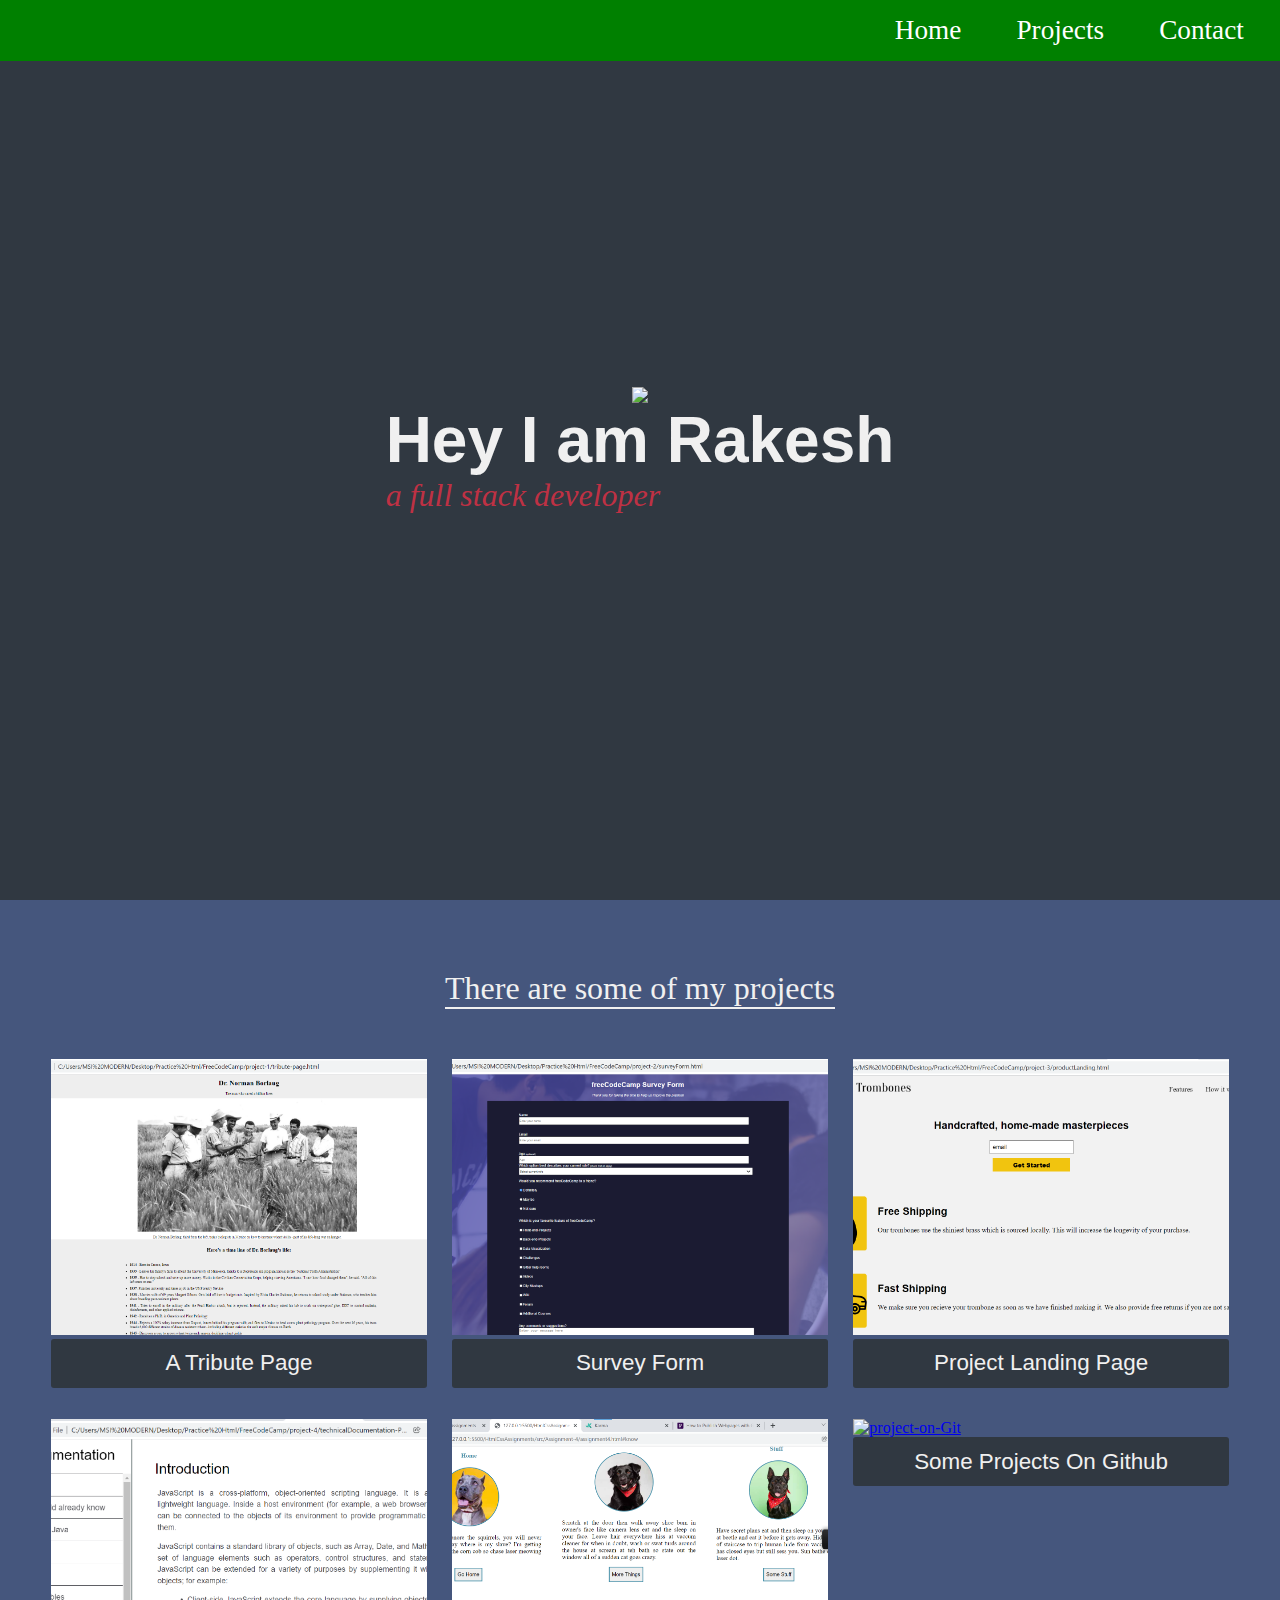
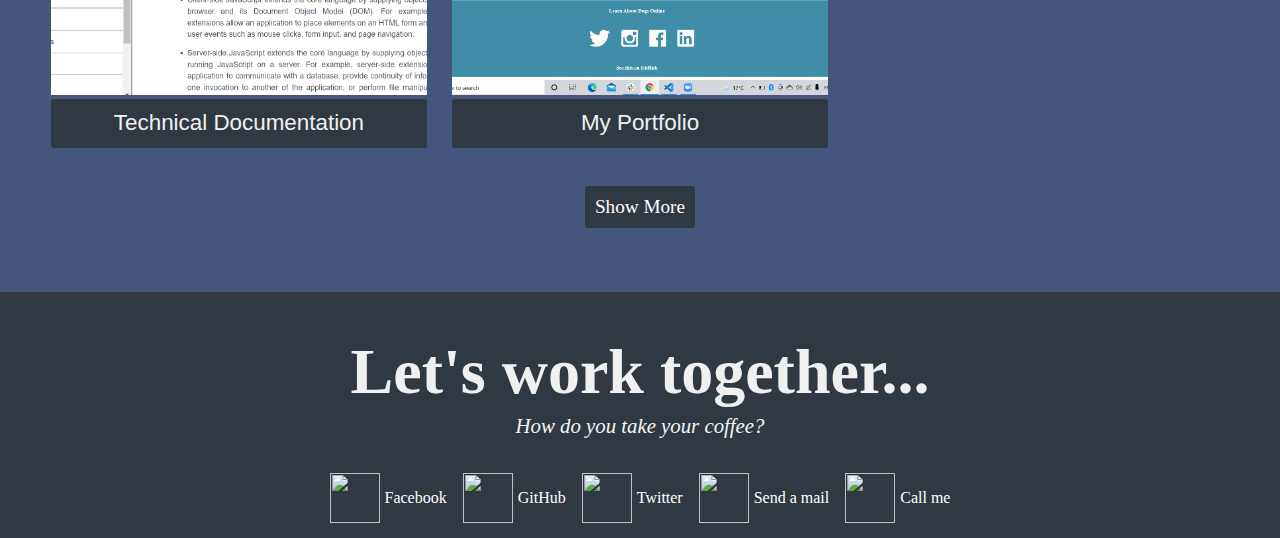
==== index.html @ 74ecbdb5 "Update index.html" ====
<!DOCTYPE html>
<html>
    <head>
        <link rel ="stylesheet" href ="portfolio.css">
    </head>
    <body>
        <nav id ="navbar">
            <div class ="nav">
                <a href ="#">Home</a>
                <a href ="#projects">Projects</a>
                <a href ="#social-handles">Contact</a>
            </div>
        </nav>
        <section id ="welcome-section">
            <img id ="my-photo" src ="./images/myphoto-1.jpg">
            <div id ="my-title"><h1>Hey I am Rakesh</h1>
            <p>a full stack developer</p></div>
        </section>
        <section id ="projects">
            <p id ="some-projects">There are some of my projects</p>
            <div class= "project-tile">
                <div class="project">
                    <a href ="https://codepen.io/rakadking/pen/BamBXKd?editors=1111"> <img src="./proj-1.png" alt ="project-1"></a>
                    <p class ="title">A Tribute Page</p>
                </div>
                <div class="project">
                    <a href ="https://codepen.io/rakadking/pen/jOaOxBx"> <img src="./proj-2.png" alt ="project-2"></a>
                    <p class ="title">Survey Form</p>
                </div>
                <div class="project">
                    <a href ="https://codepen.io/rakadking/pen/oNogNRR"> <img src="./proj-3.png" alt ="project-3"></a>
                    <p class ="title">Project Landing Page</p>
                </div>

            </div>
            <div class= "project-tile">
                <div class="project">
                    <a href ="https://codepen.io/rakadking/pen/MWOwOpy"> <img src="./proj-4.png" alt ="project-4"></a>
                    <p class ="title">Technical Documentation</p>
                </div>
                <div class="project">
                    <a href ="#"> <img src="./ass-4-2.png" alt ="My-Portfolio"></a>
                    <p class ="title">My Portfolio</p>
                </div>
                <div class="project">
                    <a href ="#"> <img src="#" alt ="project-on-Git"></a>
                    <p class ="title">Some Projects On Github</p>
                </div>
            </div>
            <a id ="profile-link" href ="https://github.com/rakadking" target ="_blank">Show More</a>
        </section>
        <div id ="social-link">
            <h1>Let's work together...</h1>
            <p>How do you take your coffee?</p>
            <div id ="social-handles">
                <div class="h-1"><img  src="https://img.icons8.com/ios/100/000000/facebook-new.png"/><a href ="https://www.facebook.com/doctortomyheart" target ="_blank">Facebook</a></div>
                <div class="h-1"><img src="https://img.icons8.com/ios-glyphs/90/000000/github.png"/><a href ="https://github.com/rakadking" target ="_blank">GitHub</a></div>
                <div class="h-1"><img src="https://img.icons8.com/ios/100/000000/twitter--v1.png"/><a href ="https://twitter.com/rakadking" target ="_blank">Twitter</a></div>
                <div class="h-1"><img src="https://img.icons8.com/ios/100/000000/apple-mail.png"/><a href ="#">Send a mail</a></div>
                <div class="h-1"><img src="https://img.icons8.com/ios/100/000000/apple-phone.png"/><a href ="#">Call me</a></div>
            </div>
        </div>
    </body>
</html>
---- portfolio.css ----
/*at least one media query*/
body{
    padding: 0;
    margin: 0;
    box-sizing: border-box;
}
#navbar{
    display: flex;
    position: fixed;
    justify-content: flex-end;
    width: 100%;
    background-color: green;
    padding: 15px;
    margin: 0;
}
#navbar a{
    padding: 15px 2vw 15px 2vw;
    font-size: 1.7rem;
    color: white;
    text-decoration: none;
}
#navbar a:hover{
    background-color: #303841;
}
.nav{
    margin-right: 2vw;
}

#welcome-section {
    display: flex;
    flex-direction: column;
    align-items: center;
    justify-content: center;
    width: 100%;
    height: 100vh;
    background-color:#303841;
}
#welcome-section h1{
    display: block;
    text-align: center;
    font-family: 'Raleway', sans-serif;
    font-size: 4rem;
    color: #f0f0f0;
    padding: 0;
    margin: 0;
}
#welcome-section p{
    display: block;
    color: #be3144;
    font-size: 2rem;
    margin: 0;
    padding: 0;
    font-style: italic;
}
#projects{
    display: flex;
    flex-direction: column;
    align-items: center;
    margin-top: 0;
    background-color: #45567d;
    padding: 3vw;
}
#some-projects{
    display: block;
    font-size: 2rem;
    color: #f0f0f0;
    border-bottom: 2px solid #f0f0f0;
}

.project-tile{
    width: 100%;
    display: flex;
    padding: 5px;
    height: 350px;
}
.project-tile .project{
    display: block;
    width: 30vw;
    margin: 1vw;
    border-radius: 3px;
}
.project img{
    width: 100%;
    height: 85%;
   object-fit: cover;
   margin: 0;
   padding: 0;
}
.project .title{
    display: flex;
    width: 100%;
    height: 15%;
    justify-content: center;
    align-items: center;
    color:#f0f0f0;
    font-size: 1.4rem;
    background-color: #303841;
    border-radius: 3px;
    font-family: 'Gill Sans', 'Gill Sans MT', Calibri, 'Trebuchet MS', sans-serif;
    margin-top: 0;
}

#profile-link{
    text-decoration: none;
    align-self: center;
    padding: 10px;
    font-size: larger;
    color: white;
    background-color: #303841;
    margin: 25px;
    border-radius: 3px;
}

#profile-link:hover{
    background-color: #be3144;;
}

#social-link{
    display: flex;
    flex-direction: column;
    align-items: center;
    background-color: #303841;
}
#social-link p{
    margin-top: 0;
    color: whitesmoke;
    font-size: 1.3rem;
    font-style: italic;
    font-weight: 400;
}
#social-link h1{
    color: #f0f0f0;
    font-size: 4rem;
    margin-bottom: 5px;
}
#social-handles{
    display: flex;
    justify-content: center;
    padding: 10px;
    height: 60px;
    width: 100%;
}
#social-handles img{
    height: 50px;
    width: 50px;
}
 .h-1 {
     display: flex;
     position: relative;
     justify-content: center;
     align-items: center;
     padding: 3px;
     margin: 5px;
 }
 .h-1 a{
     text-decoration: none;
     color: white;
     padding-left: 5px;

 }

@media screen and (max-width: 580px) {
    #navbar{
        justify-content: center;
    }
    #welcome-section h1{
        font-size: 2rem;
    }
    #welcome-section p{
        font-size: 1.3rem;
    }
    #some-projects{
        font-size: 1.3rem;
    }
    .project-tile{
        display: flex;
        flex-direction: column;
        align-items: center;
    }

    #social-link{
        margin-top: 10px;
    }
    #social-link h1{
        font-size: 2rem;
    }

    #social-link p{
        font-size: 1rem;
        font-style: italic;
        font-weight: 300;
    }

    #social-handles{
        display: flex;
        flex-direction: column;
        align-items: center;
        height: auto;
    }
    .project .title{
        font-size: 1rem;
        background-color: #303841;
    }

}
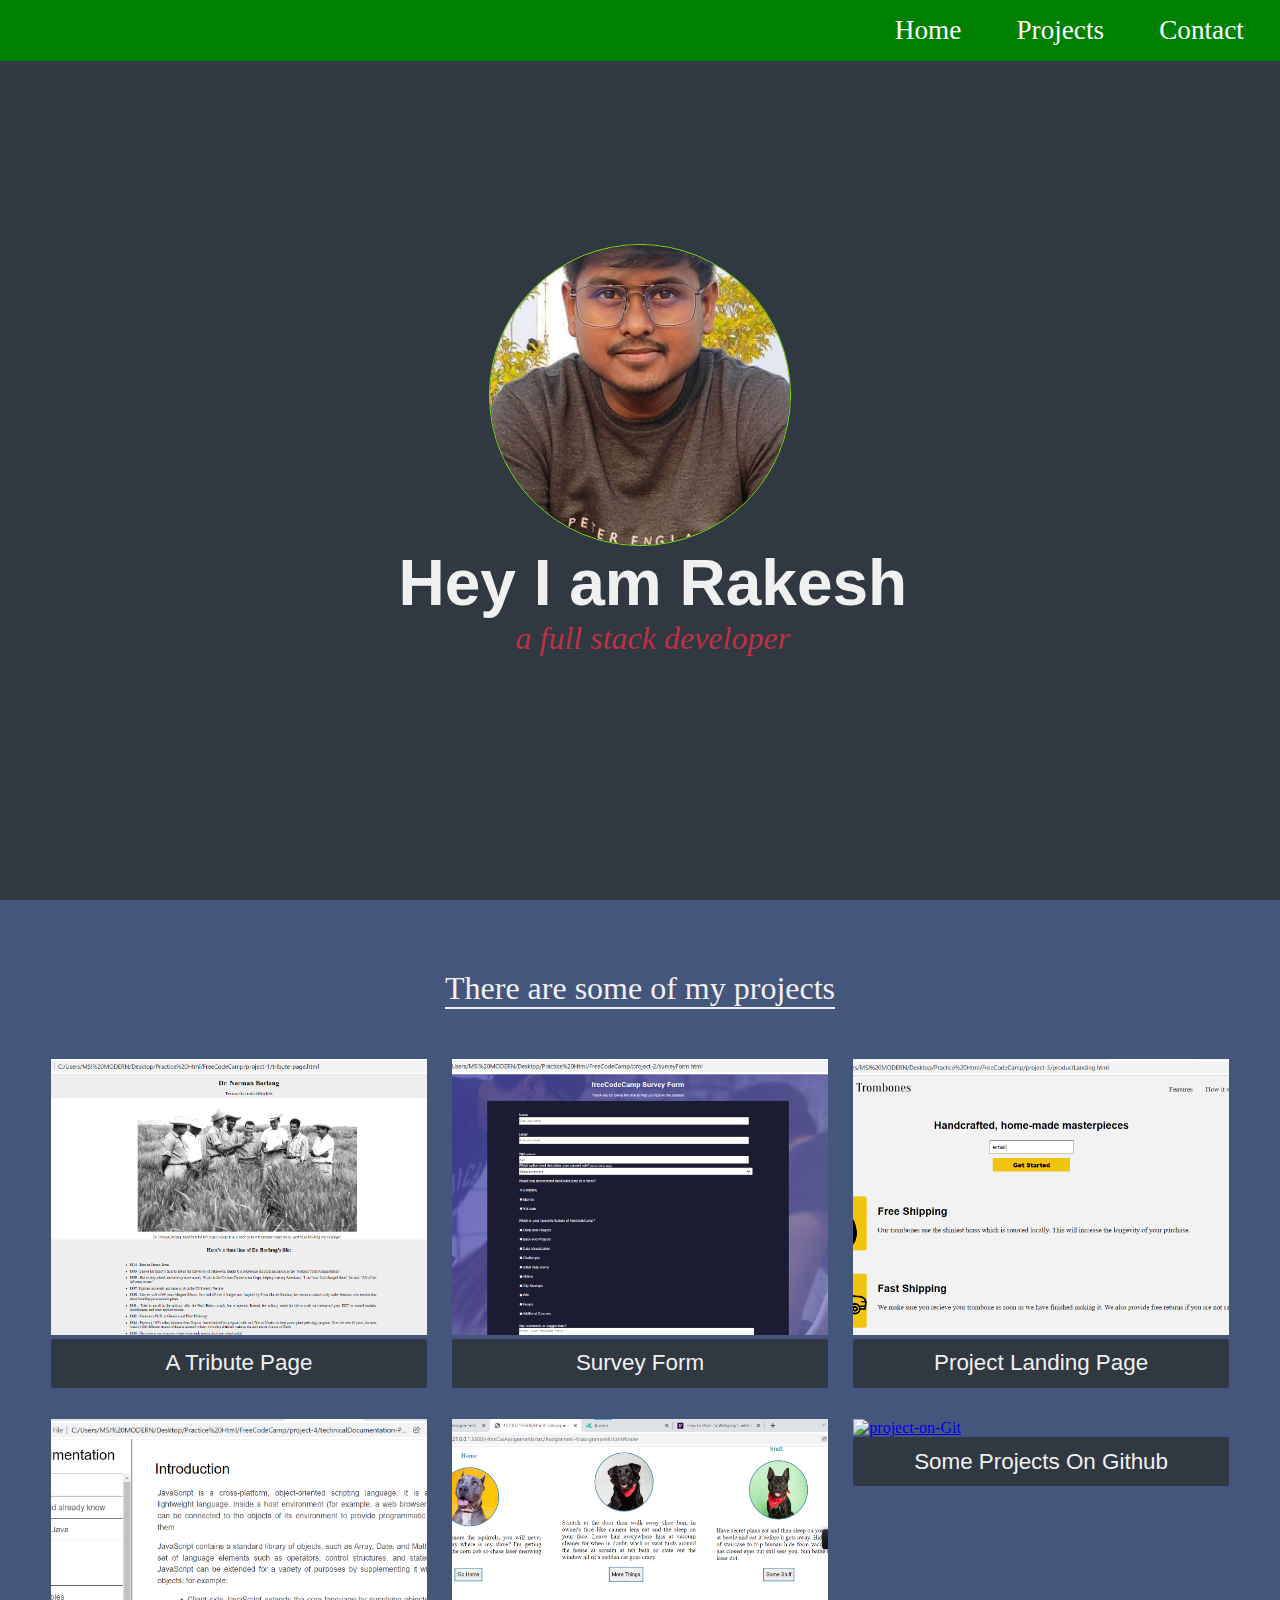
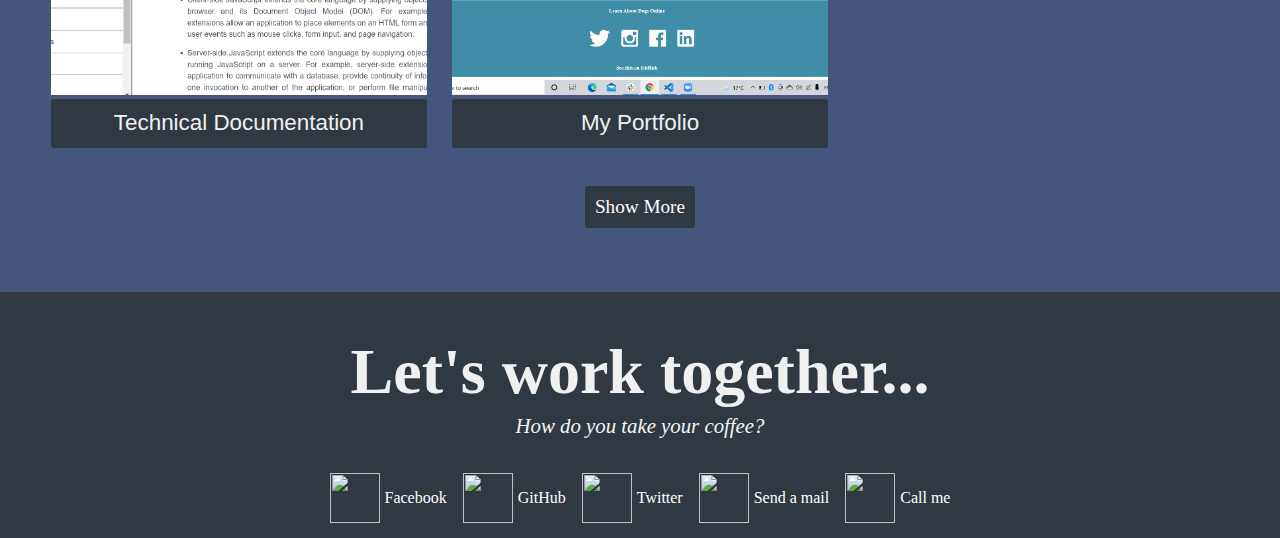
==== commit c4140d75: "Update index.html" ====
--- a/index.html
+++ b/index.html
@@ -12,7 +12,7 @@
             </div>
         </nav>
         <section id ="welcome-section">
-            <img id ="my-photo" src ="./images/myphoto-1.jpg">
+            <img id ="my-photo" src ="./myphoto-1.jpg">
             <div id ="my-title"><h1>Hey I am Rakesh</h1>
             <p>a full stack developer</p></div>
         </section>
--- a/portfolio.css
+++ b/portfolio.css
@@ -34,6 +34,19 @@
     width: 100%;
     height: 100vh;
     background-color:#303841;
+}
+#my-photo{
+    height: 300px;
+    width: 300px;
+    border-radius: 50%;
+    object-fit: cover;
+    border: 1px solid rgb(122, 230, 10);
+}
+#my-title{
+    display: flex;
+    flex-direction: column;
+    align-items: center;
+    margin-left: 2vw;
 }
 #welcome-section h1{
     display: block;
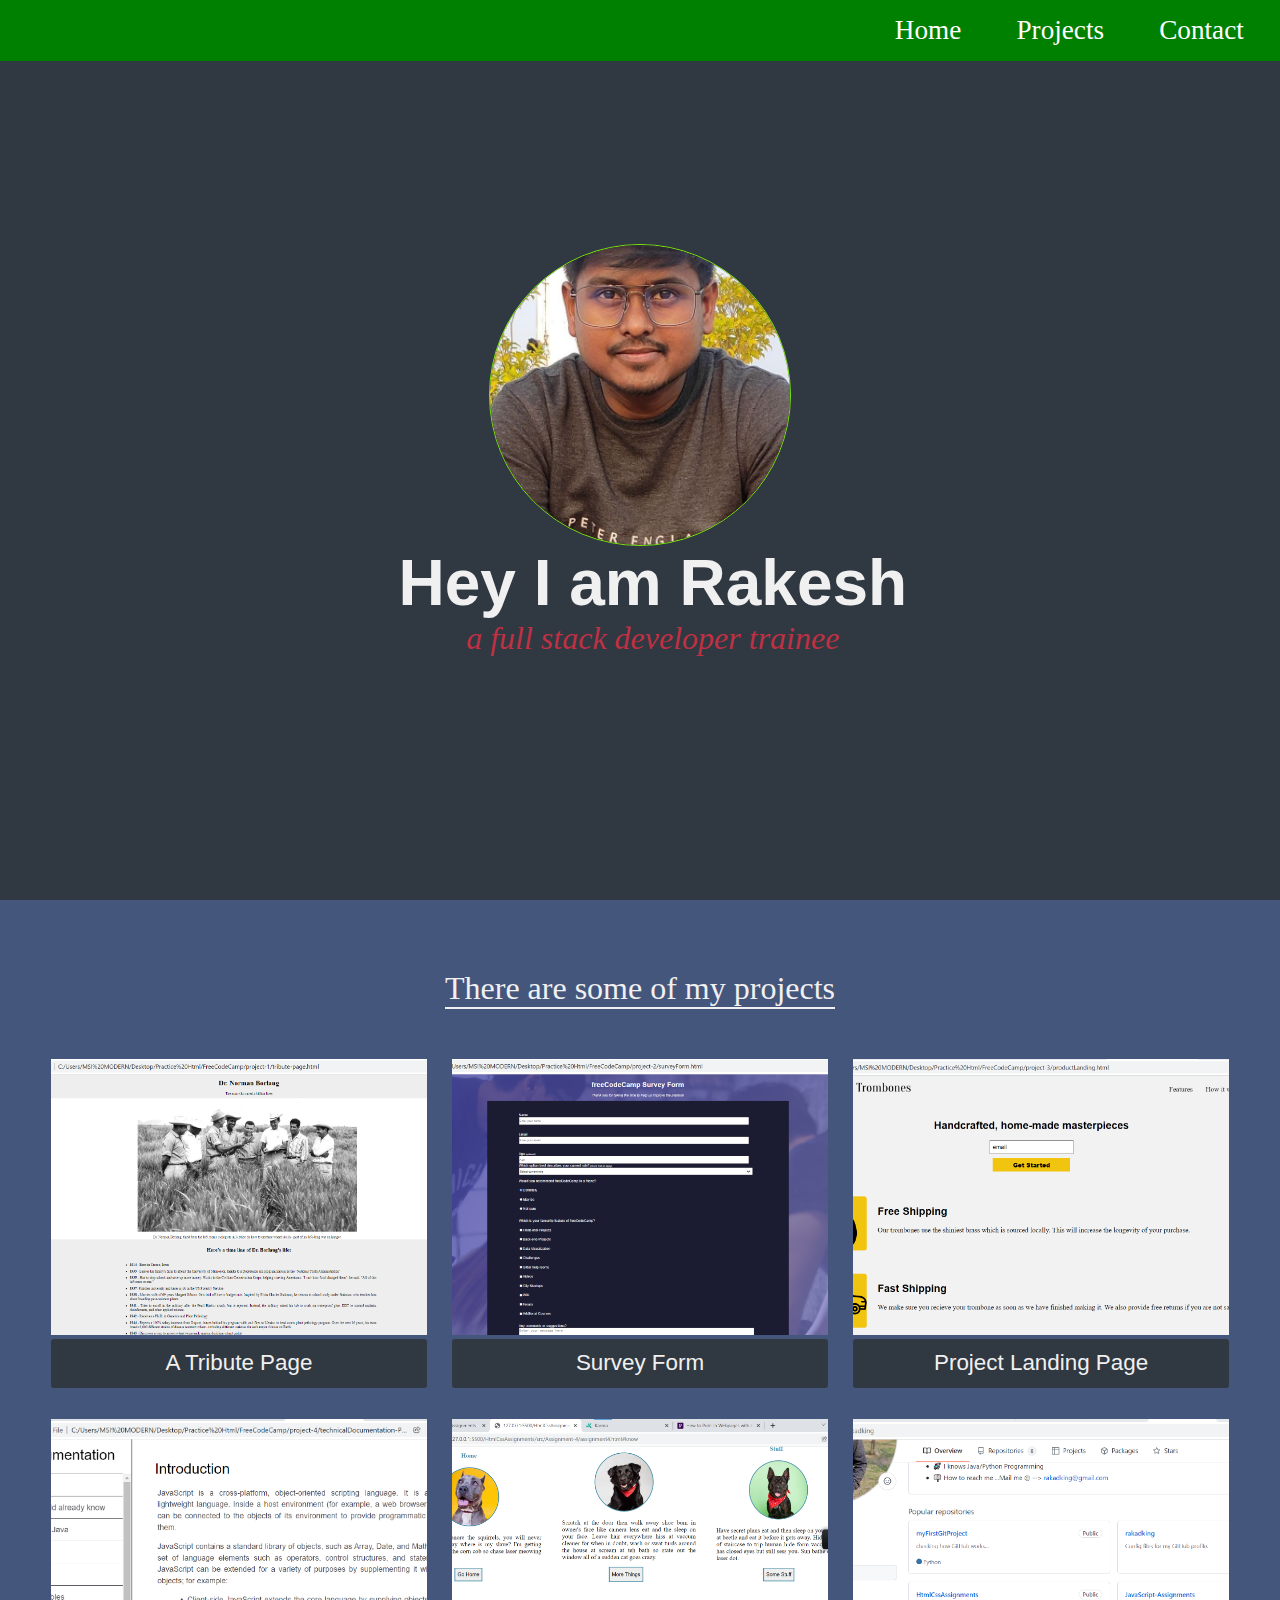
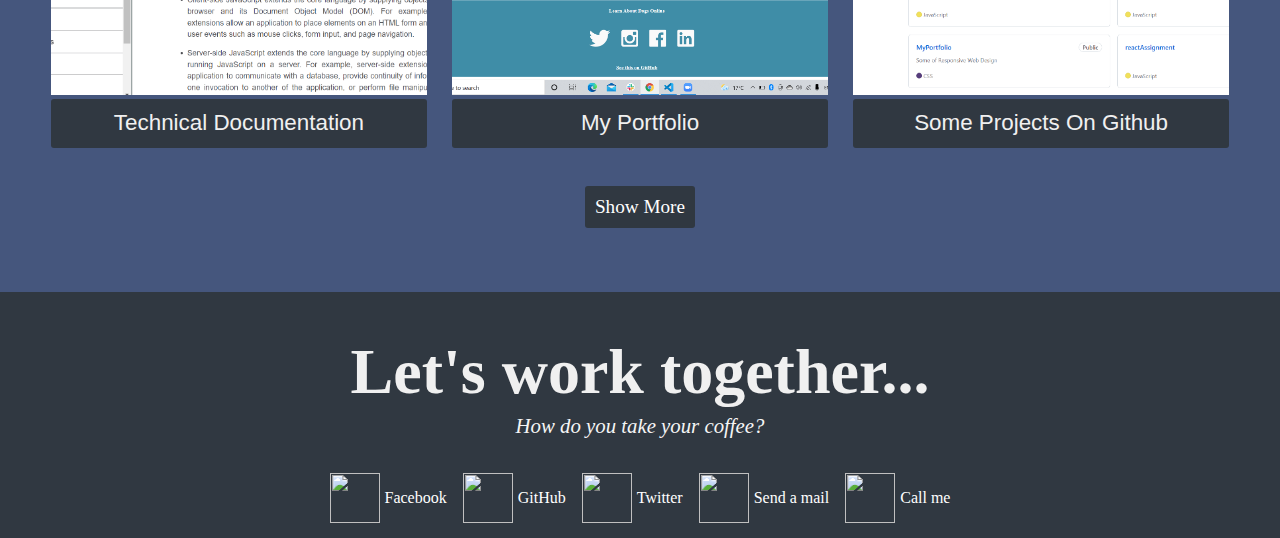
==== commit 12ba93df: "Update index.html" ====
--- a/index.html
+++ b/index.html
@@ -14,7 +14,7 @@
         <section id ="welcome-section">
             <img id ="my-photo" src ="./myphoto-1.jpg">
             <div id ="my-title"><h1>Hey I am Rakesh</h1>
-            <p>a full stack developer</p></div>
+            <p>a full stack developer trainee</p></div>
         </section>
         <section id ="projects">
             <p id ="some-projects">There are some of my projects</p>
@@ -43,7 +43,7 @@
                     <p class ="title">My Portfolio</p>
                 </div>
                 <div class="project">
-                    <a href ="#"> <img src="#" alt ="project-on-Git"></a>
+                    <a href ="https://github.com/rakadking"> <img src="./git-img.png" alt ="project-on-Git"></a>
                     <p class ="title">Some Projects On Github</p>
                 </div>
             </div>
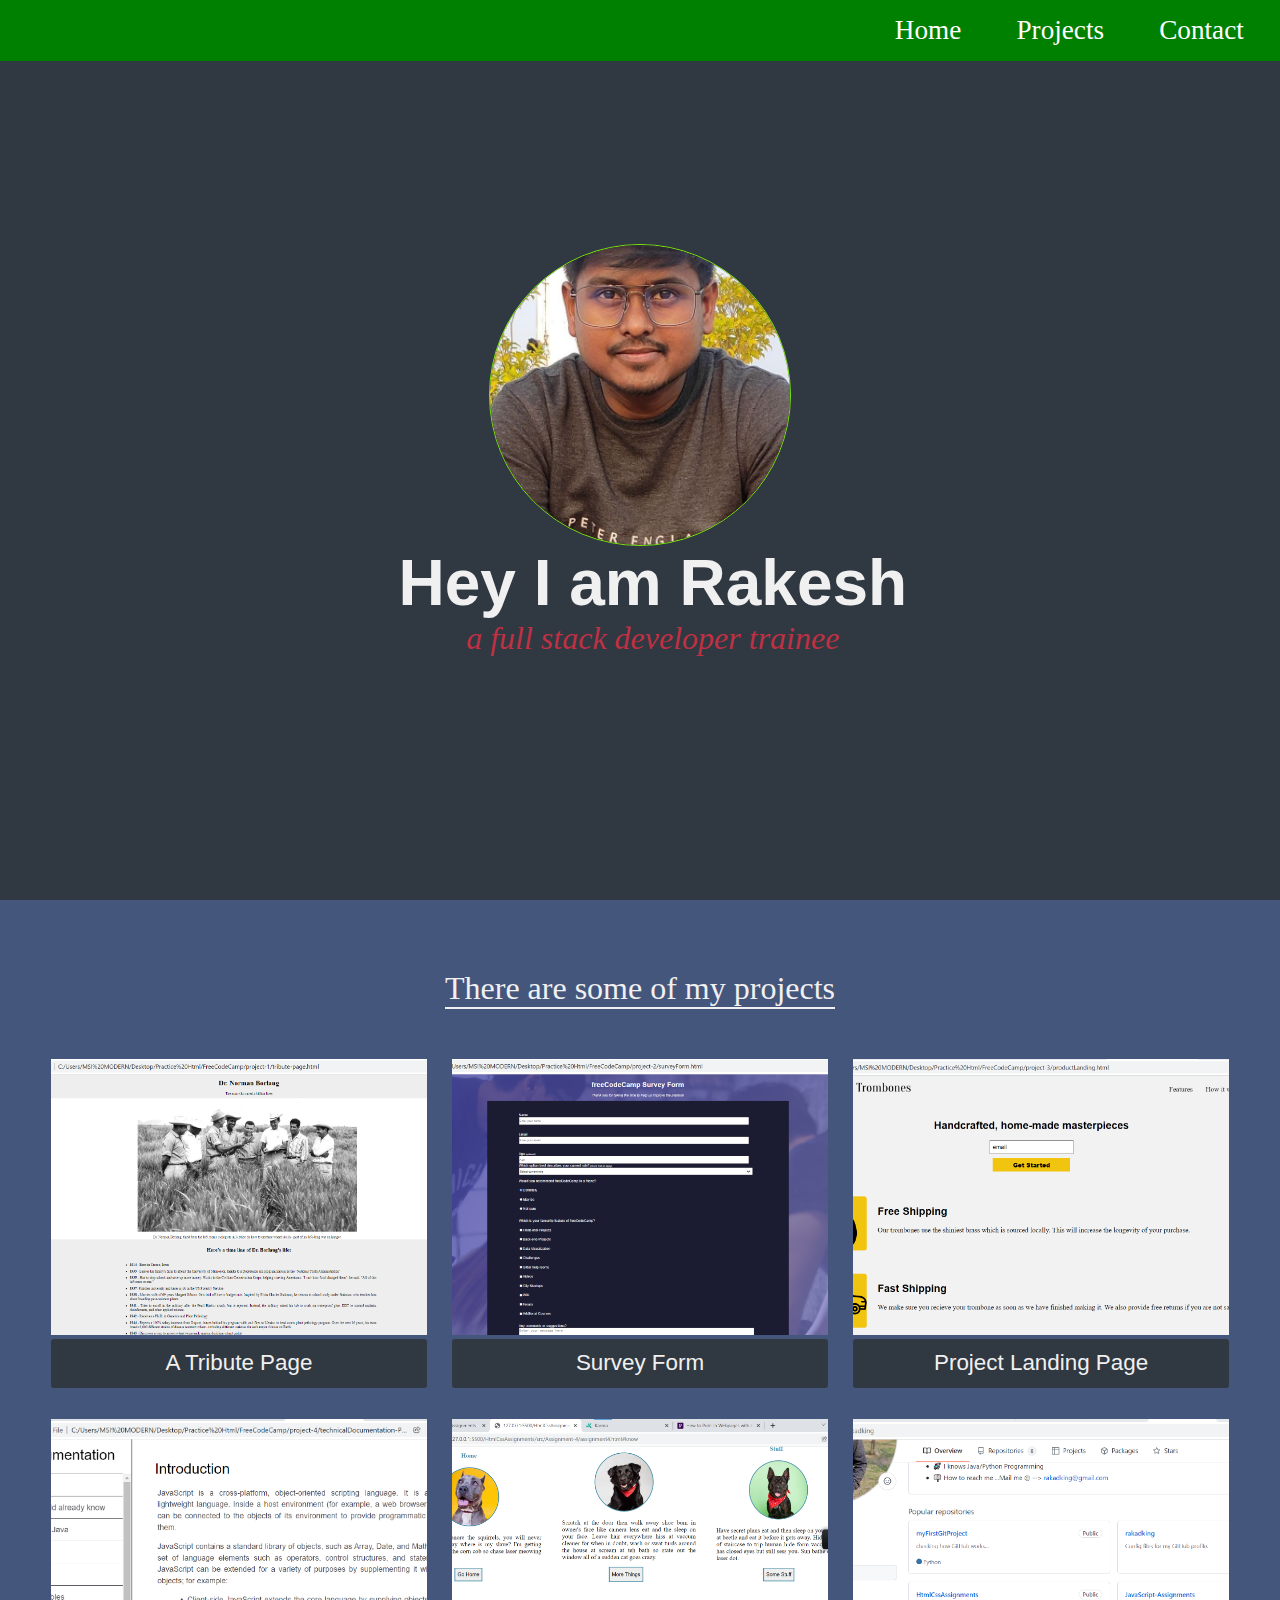
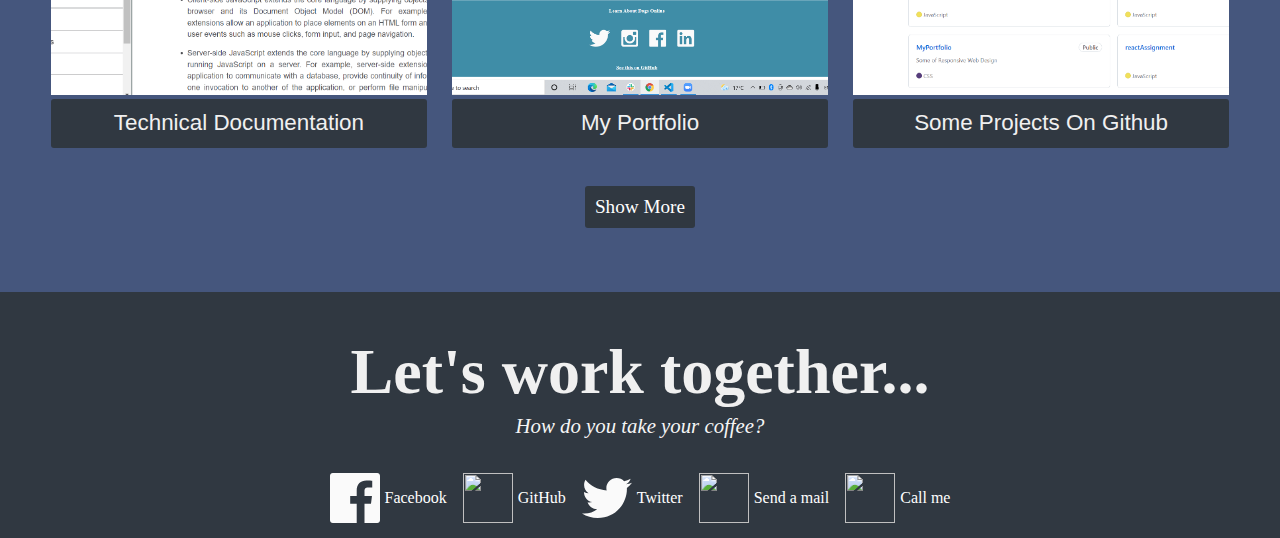
==== commit 0df2590d: "Update index.html" ====
--- a/index.html
+++ b/index.html
@@ -53,9 +53,9 @@
             <h1>Let's work together...</h1>
             <p>How do you take your coffee?</p>
             <div id ="social-handles">
-                <div class="h-1"><img  src="https://img.icons8.com/ios/100/000000/facebook-new.png"/><a href ="https://www.facebook.com/doctortomyheart" target ="_blank">Facebook</a></div>
+                <div class="h-1"><img  src="./facebook.svg"/><a href ="https://www.facebook.com/doctortomyheart" target ="_blank">Facebook</a></div>
                 <div class="h-1"><img src="https://img.icons8.com/ios-glyphs/90/000000/github.png"/><a href ="https://github.com/rakadking" target ="_blank">GitHub</a></div>
-                <div class="h-1"><img src="https://img.icons8.com/ios/100/000000/twitter--v1.png"/><a href ="https://twitter.com/rakadking" target ="_blank">Twitter</a></div>
+                <div class="h-1"><img src = "./twitter.svg"/><a href ="https://twitter.com/rakadking" target ="_blank">Twitter</a></div>
                 <div class="h-1"><img src="https://img.icons8.com/ios/100/000000/apple-mail.png"/><a href ="#">Send a mail</a></div>
                 <div class="h-1"><img src="https://img.icons8.com/ios/100/000000/apple-phone.png"/><a href ="#">Call me</a></div>
             </div>
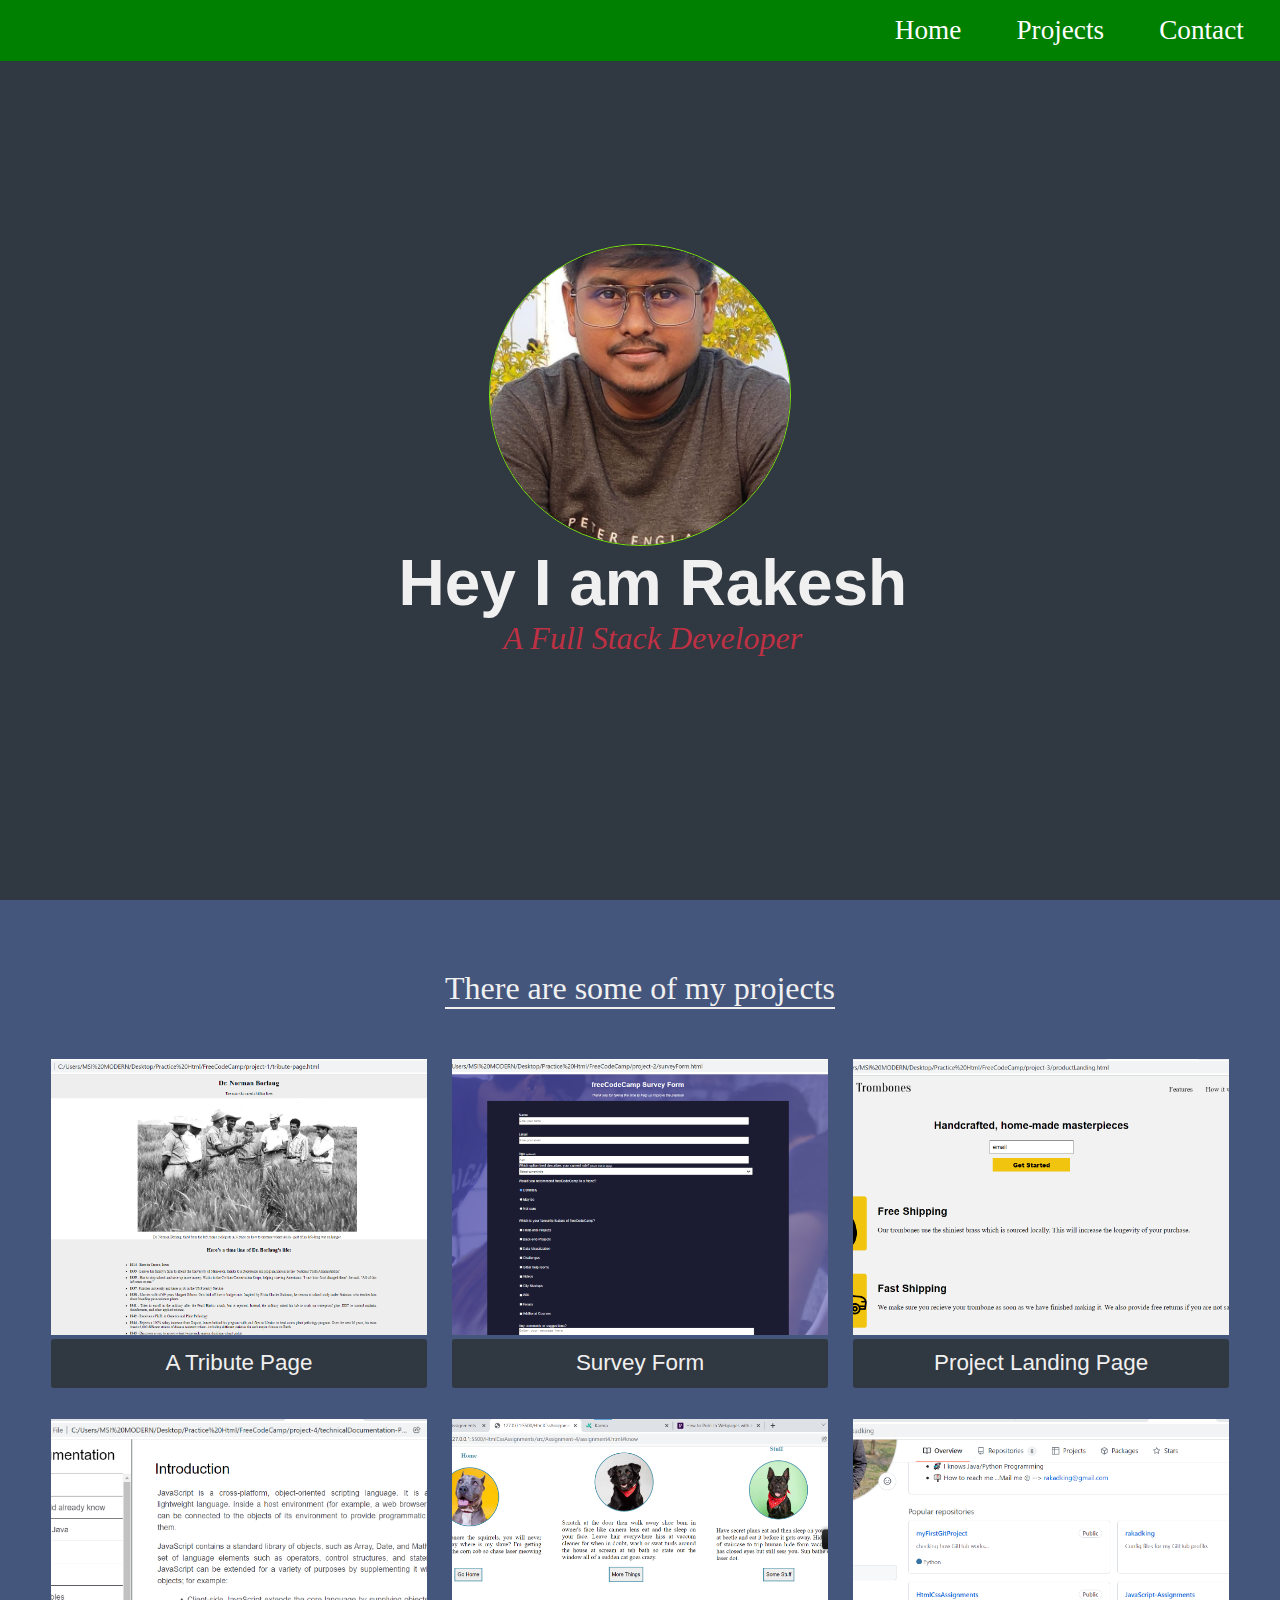
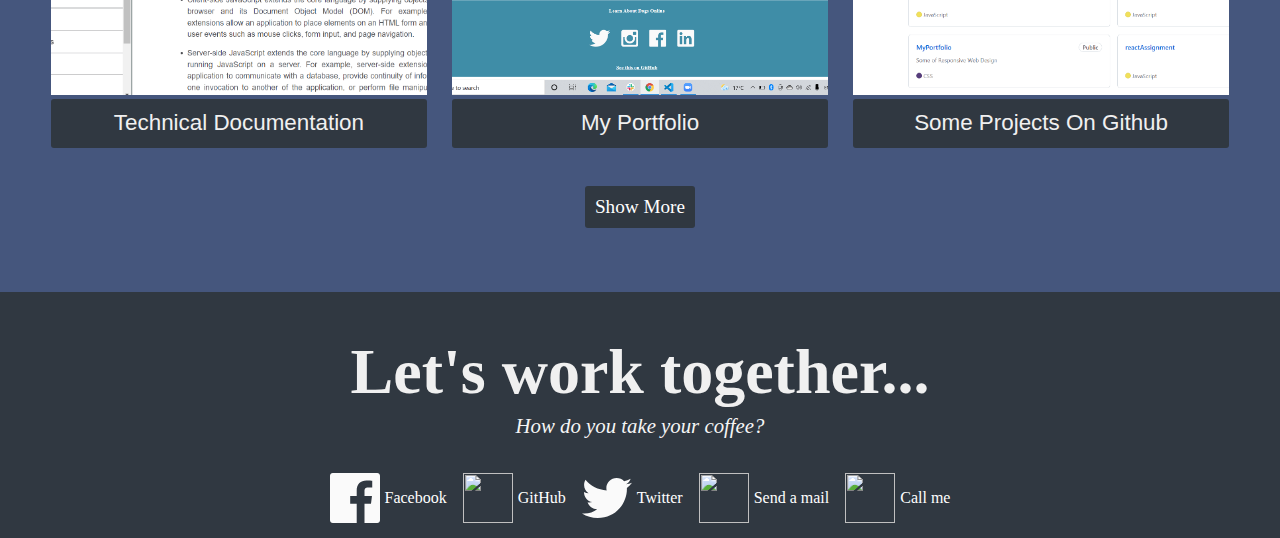
==== commit c2f3cc7e: "Update index.html" ====
--- a/index.html
+++ b/index.html
@@ -14,7 +14,7 @@
         <section id ="welcome-section">
             <img id ="my-photo" src ="./myphoto-1.jpg">
             <div id ="my-title"><h1>Hey I am Rakesh</h1>
-            <p>a full stack developer trainee</p></div>
+            <p>A Full Stack Developer</p></div>
         </section>
         <section id ="projects">
             <p id ="some-projects">There are some of my projects</p>
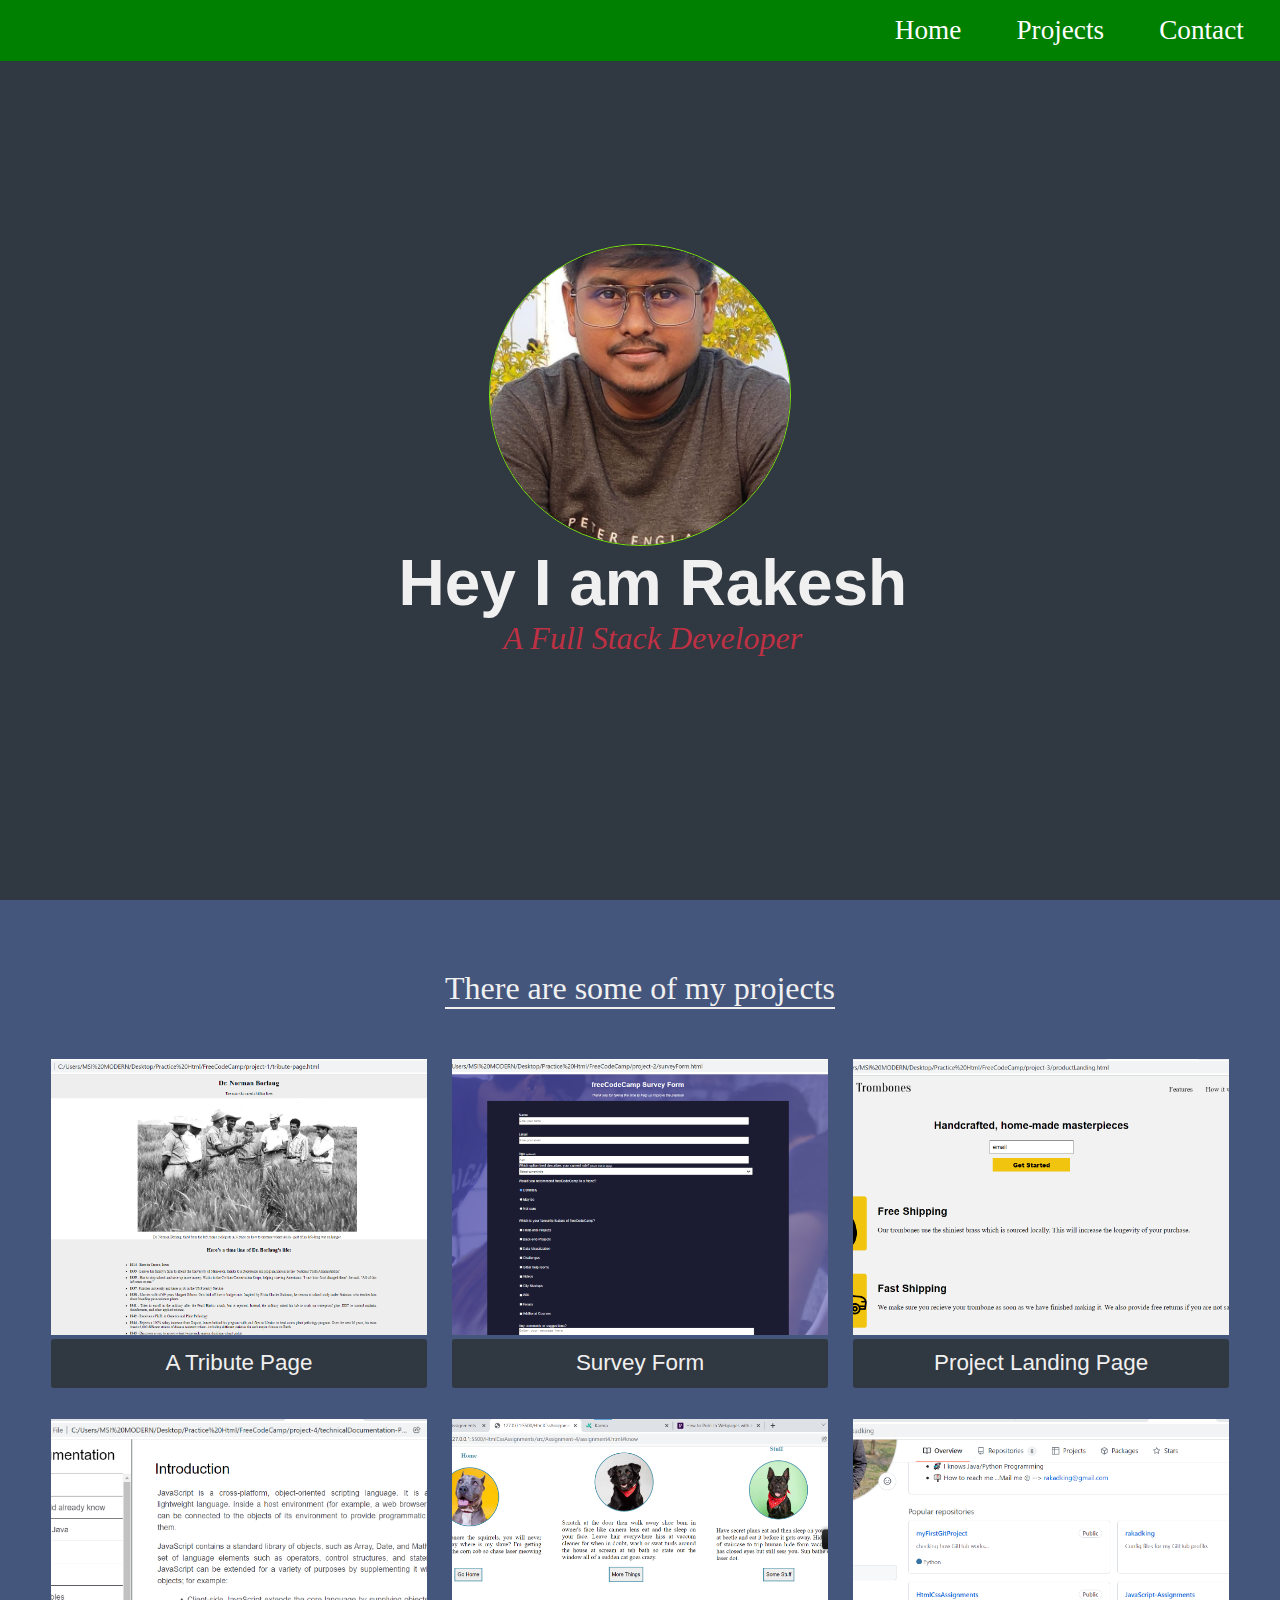
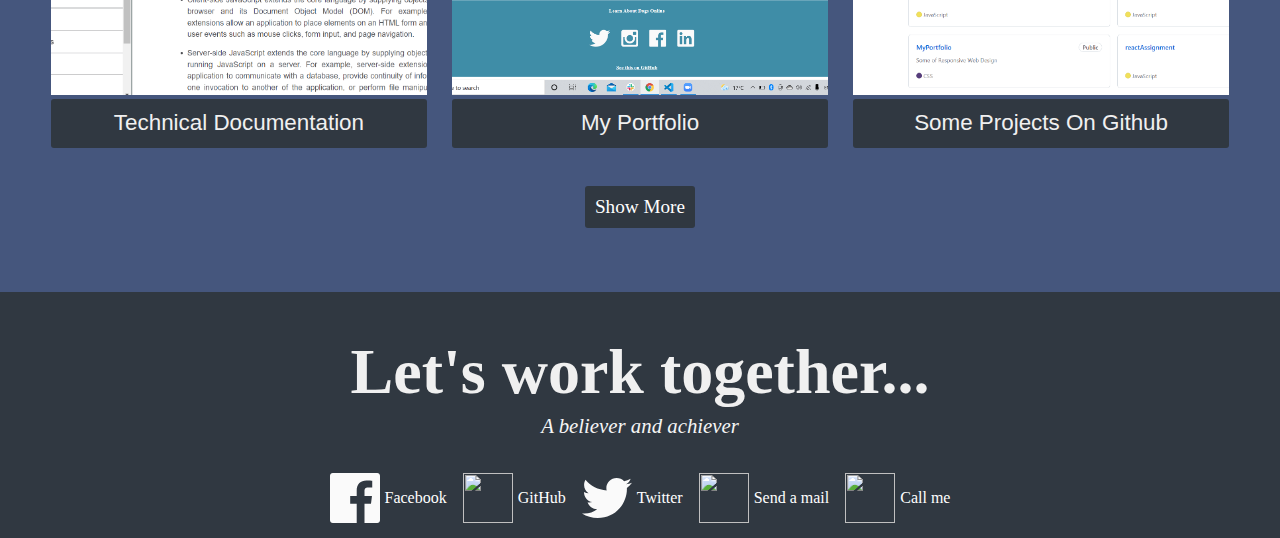
==== commit 73a9baed: "Update index.html" ====
--- a/index.html
+++ b/index.html
@@ -51,7 +51,7 @@
         </section>
         <div id ="social-link">
             <h1>Let's work together...</h1>
-            <p>How do you take your coffee?</p>
+            <p>A believer and achiever</p>
             <div id ="social-handles">
                 <div class="h-1"><img  src="./facebook.svg"/><a href ="https://www.facebook.com/doctortomyheart" target ="_blank">Facebook</a></div>
                 <div class="h-1"><img src="https://img.icons8.com/ios-glyphs/90/000000/github.png"/><a href ="https://github.com/rakadking" target ="_blank">GitHub</a></div>
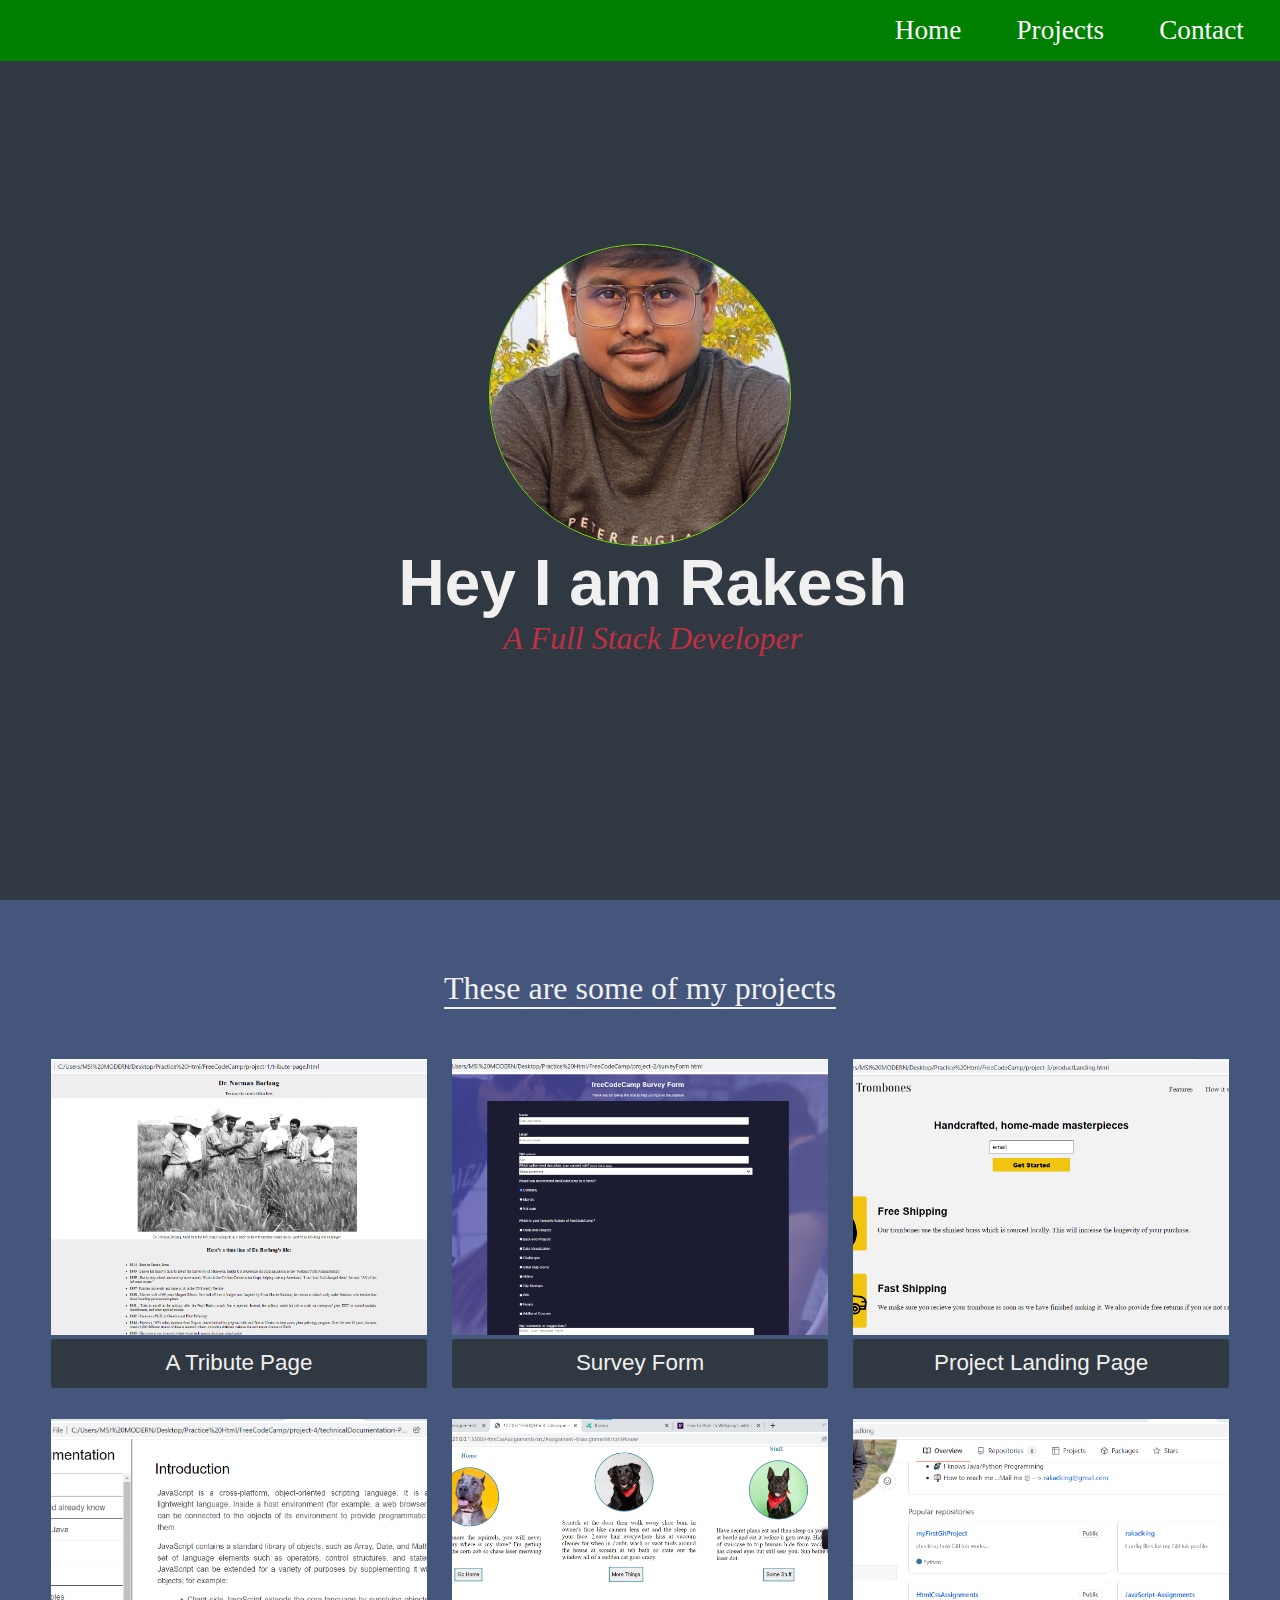
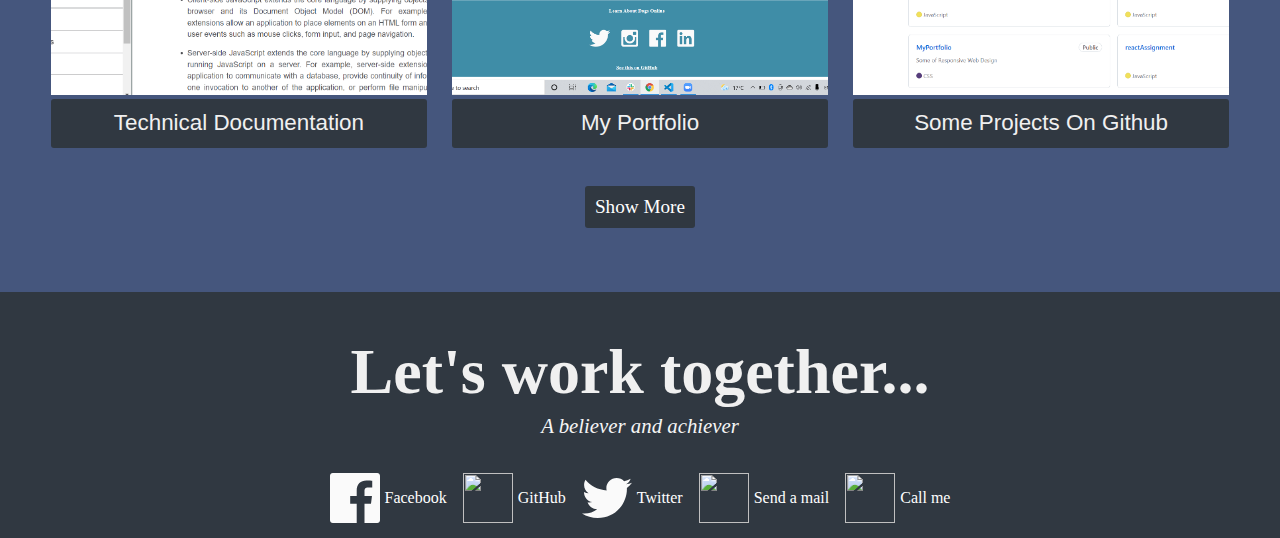
==== commit e44656e9: "Update index.html" ====
--- a/index.html
+++ b/index.html
@@ -17,7 +17,7 @@
             <p>A Full Stack Developer</p></div>
         </section>
         <section id ="projects">
-            <p id ="some-projects">There are some of my projects</p>
+            <p id ="some-projects">These are some of my projects</p>
             <div class= "project-tile">
                 <div class="project">
                     <a href ="https://codepen.io/rakadking/pen/BamBXKd?editors=1111"> <img src="./proj-1.png" alt ="project-1"></a>
